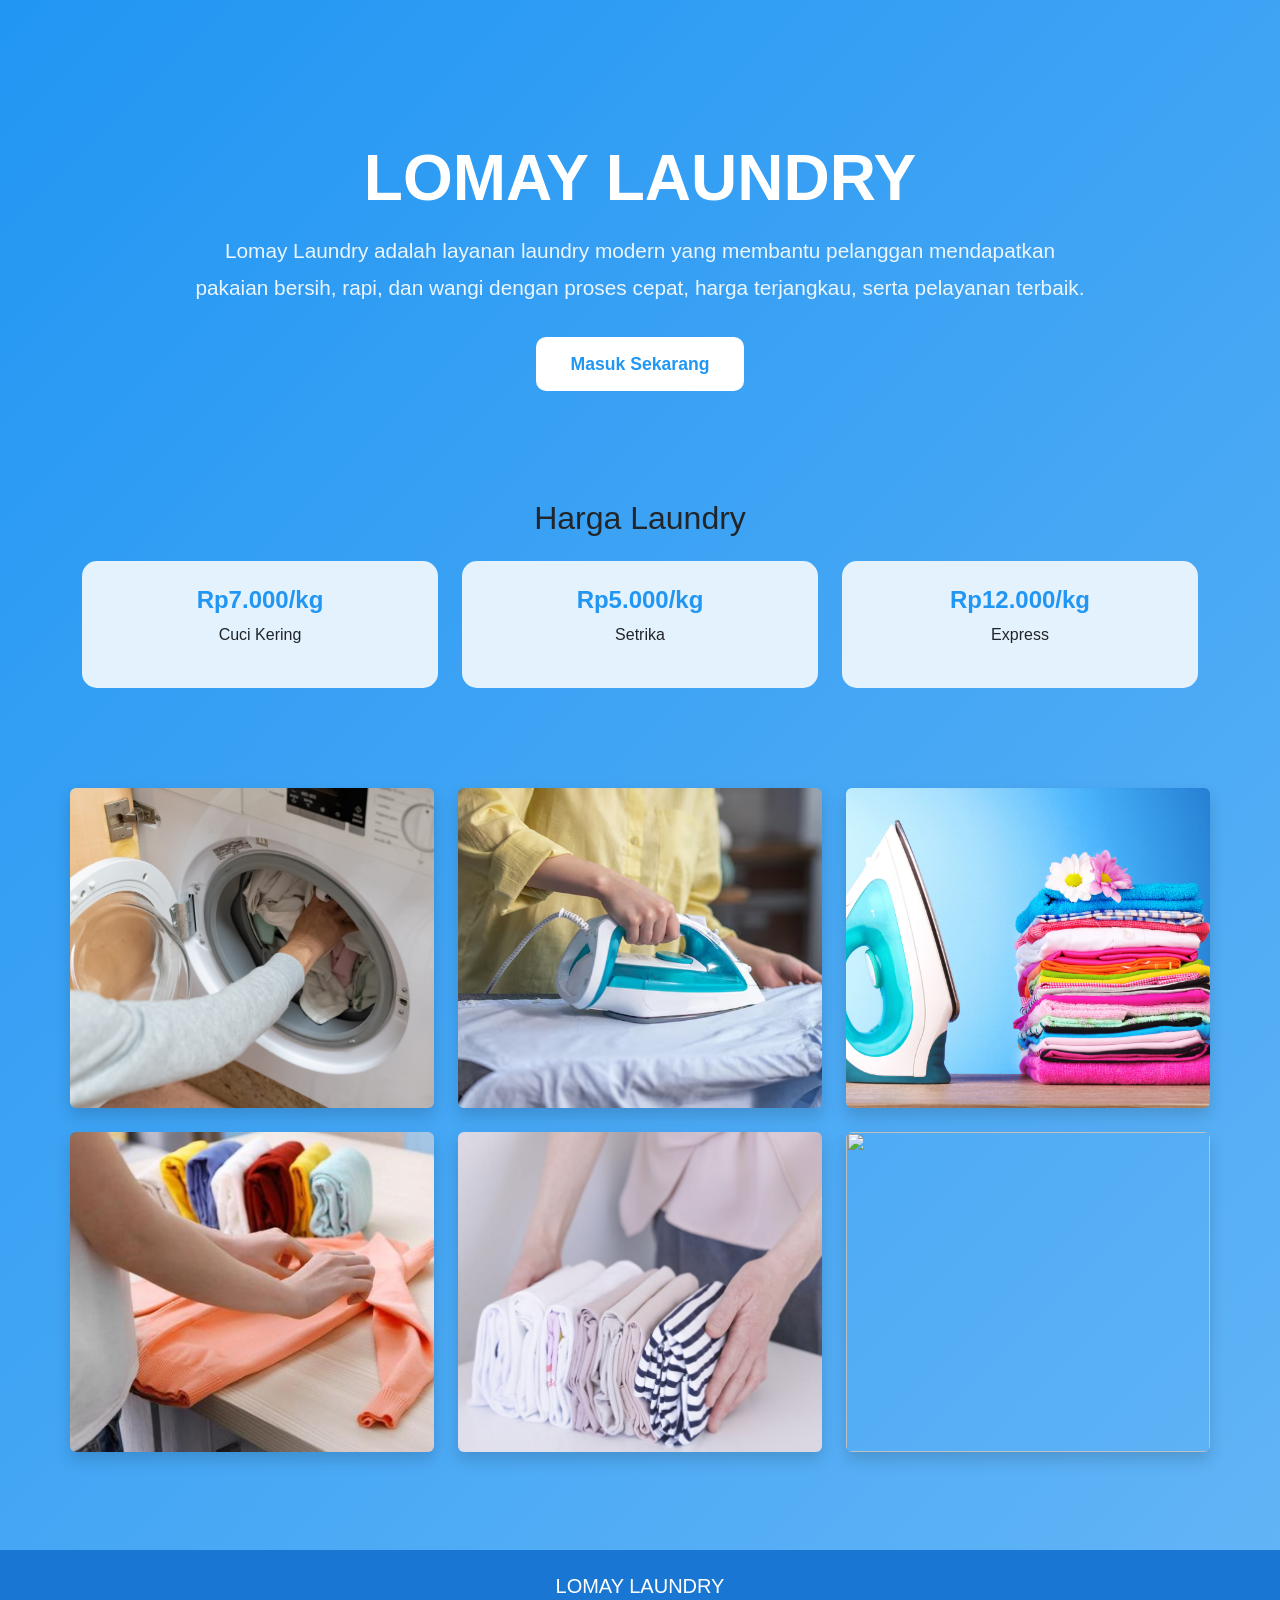
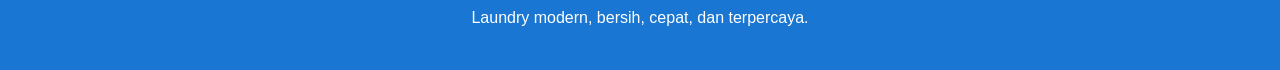
==== index.html @ bbf018ea "Add files via upload" ====
<!DOCTYPE html>
<html lang="id">

<head>

    <meta charset="UTF-8">
    <meta name="viewport" content="width=device-width, initial-scale=1.0">

    <title>LOMAY LAUNDRY</title>

    <link href="https://cdn.jsdelivr.net/npm/bootstrap@5.3.3/dist/css/bootstrap.min.css" rel="stylesheet">

    <link rel="stylesheet" href="css/style.css">

</head>

<body>

    <section class="hero container text-center">

        <h1>
            LOMAY LAUNDRY
        </h1>

        <p>
            Lomay Laundry adalah layanan laundry modern yang membantu
            pelanggan mendapatkan pakaian bersih, rapi, dan wangi
            dengan proses cepat, harga terjangkau, serta pelayanan terbaik.
        </p>

        <a href="Login.html" class="btn">
            Masuk Sekarang
        </a>

    </section>

    <section class="container mt-5">

        <h2 class="text-center mb-4">
            Harga Laundry
        </h2>

        <div class="row g-4">

            <div class="col-md-4">

                <section class="price-card text-center">

                    <h4>Rp7.000/kg</h4>

                    <p>Cuci Kering</p>

                </section>

            </div>

            <div class="col-md-4">

                <section class="price-card text-center">

                    <h4>Rp5.000/kg</h4>

                    <p>Setrika</p>

                </section>

            </div>

            <div class="col-md-4">

                <section class="price-card text-center">

                    <h4>Rp12.000/kg</h4>

                    <p>Express</p>

                </section>

            </div>

        </div>

    </section>

    <section class="gallery container">

        <div class="row g-4">

            <div class="col-md-4">
                <img src="resource/Laundry.jpg" class="img-fluid rounded shadow">
            </div>

            <div class="col-md-4">
                <img src="resource/Laundry2.jpg" class="img-fluid rounded shadow">
            </div>

            <div class="col-md-4">
                <img src="resource/Laundry3.jpg" class="img-fluid rounded shadow">
            </div>

            <div class="col-md-4">
                <img src="resource/Laundry4.jpg" class="img-fluid rounded shadow">
            </div>

            <div class="col-md-4">
                <img src="resource/Laundry5.jpg" class="img-fluid rounded shadow">
            </div>

            <div class="col-md-4">
                <img src="resource/Laundry6.jpg" class="img-fluid rounded shadow">
            </div>

        </div>

    </section>

    <footer class="text-center mt-5 p-4">

        <h5>
            LOMAY LAUNDRY
        </h5>

        <p>
            Laundry modern, bersih, cepat, dan terpercaya.
        </p>

    </footer>

</body>

</html>
---- css/style.css ----
/* INDEX*/
body{
    font-family:'Poppins',sans-serif;
    background:linear-gradient(135deg,#2196f3,#64b5f6);
    margin:0;
    padding:0;
}

.hero{
    text-align:center;
    padding:90px 20px 60px;
    color:white;
}

.hero h1{
    font-size:4rem;
    font-weight:700;
    color:white;
    margin-bottom:15px;
}

.hero p{
    font-size:1.3rem;
    color:rgba(255,255,255,0.9);
    max-width:900px;
    margin:auto;
    line-height:1.8;
    margin-bottom:30px;
}

.hero .btn{
    background:white;
    color:#2196f3;
    border:none;
    padding:14px 35px;
    font-size:1.1rem;
    border-radius:10px;
    transition:0.3s;
    font-weight:600;
}

.hero .btn:hover{
    background:#e3f2fd;
}

.about-box,
.pickup-box{
    background:white;
    border-radius:20px;
    padding:40px;
    box-shadow:0 5px 20px rgba(0,0,0,0.08);
}

.price-card{
    background:#e3f2fd;
    padding:25px;
    border-radius:15px;
    transition:0.3s;
}

.price-card:hover{
    transform:translateY(-5px);
    box-shadow:0 8px 20px rgba(33,150,243,0.3);
}

.price-card h4{
    color:#2196f3;
    font-weight:700;
}

.gallery{
    padding:50px 0;
}

.gallery-card{
    background:white;
    padding:15px;
    border-radius:20px;
    box-shadow:0 5px 20px rgba(0,0,0,0.1);
    transition:0.3s;
}

.gallery-card:hover{
    transform:translateY(-8px);
}

.gallery-card img{
    width:100%;
    height:260px;
    object-fit:cover;
    border-radius:15px;
    transition:0.4s;
}

.gallery-card img:hover{
    transform:scale(1.05);
}

.gallery img{
    width:100%;
    height:320px;
    object-fit:cover;
    border-radius:15px;
    transition:0.4s;
}

.gallery img:hover{
    transform:scale(1.05);
}

footer{
    background:#1976d2;
    color:white;
    text-align:center;
    padding:25px 0;
    margin-top:40px;
}

/* LOGIN */

/* LOGIN */

body{
    font-family:'Poppins',sans-serif;
    background:linear-gradient(135deg,#2196f3,#64b5f6);
    min-height:100vh;
}

.login-box{
    width:420px;
    background:white;
    padding:40px;
    border-radius:25px;
    box-shadow:0 10px 30px rgba(0,0,0,0.15);
    margin:auto;
    margin-top:120px;
}

.login-box h2{
    text-align:center;
    margin-bottom:30px;
    color:#2196f3;
    font-weight:700;
}

.form-control{
    border-radius:12px;
    padding:12px;
}

.btn-login{
    width:100%;
    background:#2196f3;
    color:white;
    border:none;
    padding:12px;
    border-radius:12px;
    font-weight:600;
}

.btn-login:hover{
    background:#1976d2;
}


/* STATUS LAUNDRY */

.status-box{
    background:white;
    padding:30px;
    border-radius:20px;
    box-shadow:0 5px 20px rgba(0,0,0,0.1);
}

.judul-status{
    color:#2196f3;
    font-weight:700;
}

.status-proses{
    background:#ff9800;
    color:white;
    padding:6px 14px;
    border-radius:20px;
}

.status-selesai{
    background:#4caf50;
    color:white;
    padding:6px 14px;
    border-radius:20px;
}

.notif-proses{
    color:#ff9800;
    font-weight:600;
}

.notif-selesai{
    color:#4caf50;
    font-weight:600;
}

/* FORM */

.container-box{
    width:700px;
    background:white;
    padding:40px;
    border-radius:25px;
    margin:auto;
    margin-top:50px;
    box-shadow:0 10px 30px rgba(0,0,0,0.15);
}

.container-box h2{
    text-align:center;
    margin-bottom:30px;
    color:#1565c0;
    font-weight:700;
}

.form-control,
.form-select{
    border-radius:12px;
    padding:12px;
    border:1px solid #cfe2ff;
}

.form-control:focus,
.form-select:focus{
    border-color:#2196f3;
    box-shadow:none;
}

.btn-simpan{
    background:#2196f3;
    color:white;
    border:none;
    padding:12px 30px;
    border-radius:10px;
    font-weight:600;
    transition:0.3s;
}

.btn-simpan:hover{
    background:#1976d2;
}

/* TABEL */

.container{
    margin-top:50px;
}

.table{
    background:white;
    border-radius:15px;
    overflow:hidden;
    box-shadow:0 5px 20px rgba(0,0,0,0.1);
}

thead{
    background:#2196f3;
    color:white;
}

tbody tr:hover{
    background:#f4f9ff;
}

.status-proses{
    background:#ff9800;
    color:white;
    padding:6px 14px;
    border-radius:20px;
    font-size:0.9rem;
}

.status-selesai{
    background:#4caf50;
    color:white;
    padding:6px 14px;
    border-radius:20px;
    font-size:0.9rem;
}

.btn-edit{
    background:#2196f3;
    color:white;
    border:none;
    padding:6px 14px;
    border-radius:8px;
    transition:0.3s;
}

.btn-edit:hover{
    background:#1976d2;
}

.btn-hapus{
    background:#f44336;
    color:white;
    border:none;
    padding:6px 14px;
    border-radius:8px;
    transition:0.3s;
}

.btn-hapus:hover{
    background:#d32f2f;
}
.judul-laundry{
    text-align:center;
    font-size:3rem;
    font-weight:700;
    color:white;
    margin-bottom:50px;
}
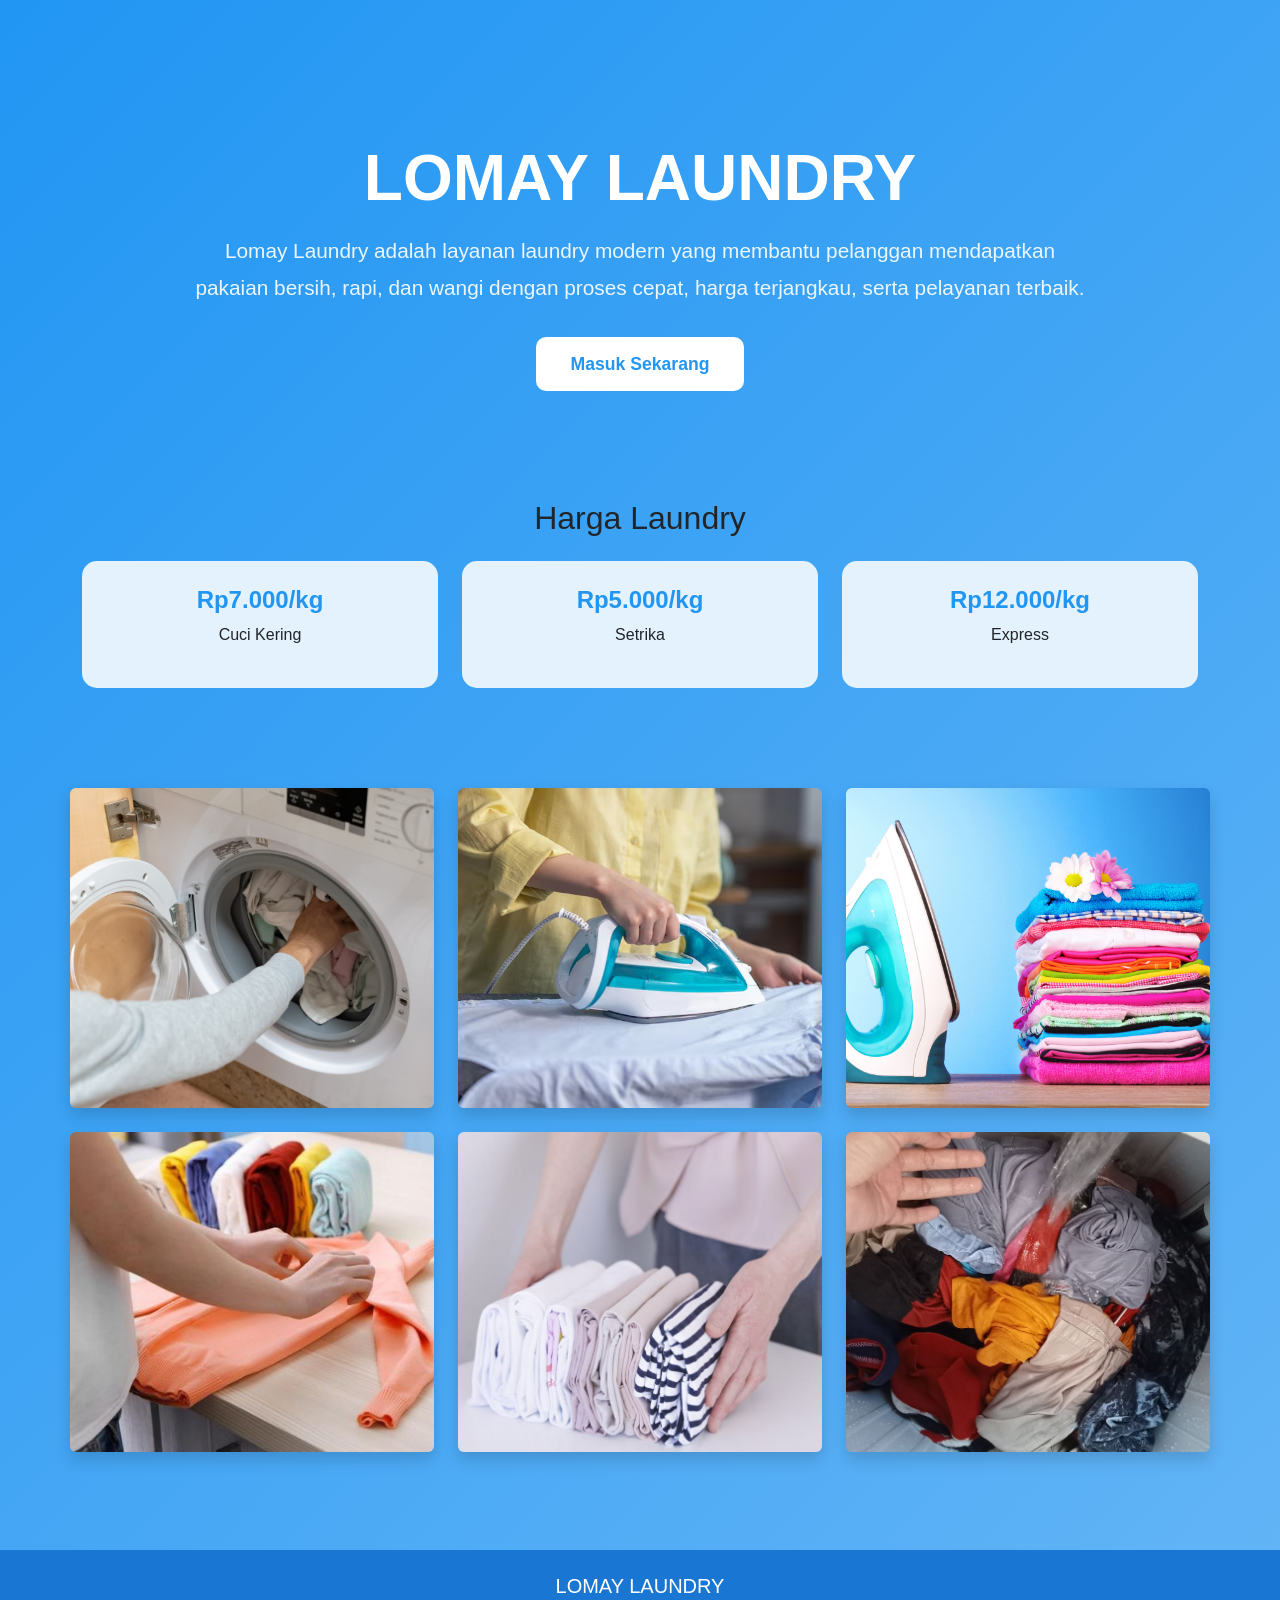
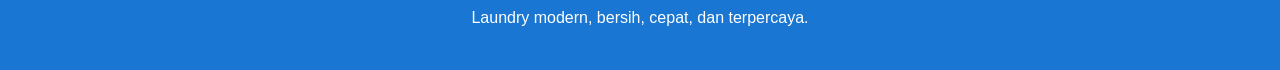
==== commit e093caf3: "Fix HTML formatting and update login link" ====
--- a/index.html
+++ b/index.html
@@ -28,7 +28,7 @@
             dengan proses cepat, harga terjangkau, serta pelayanan terbaik.
         </p>
 
-        <a href="Login.html" class="btn">
+        <a href="login.html" class="btn">
             Masuk Sekarang
         </a>
 
@@ -128,4 +128,4 @@
 
 </body>
 
-</html>+</html>
